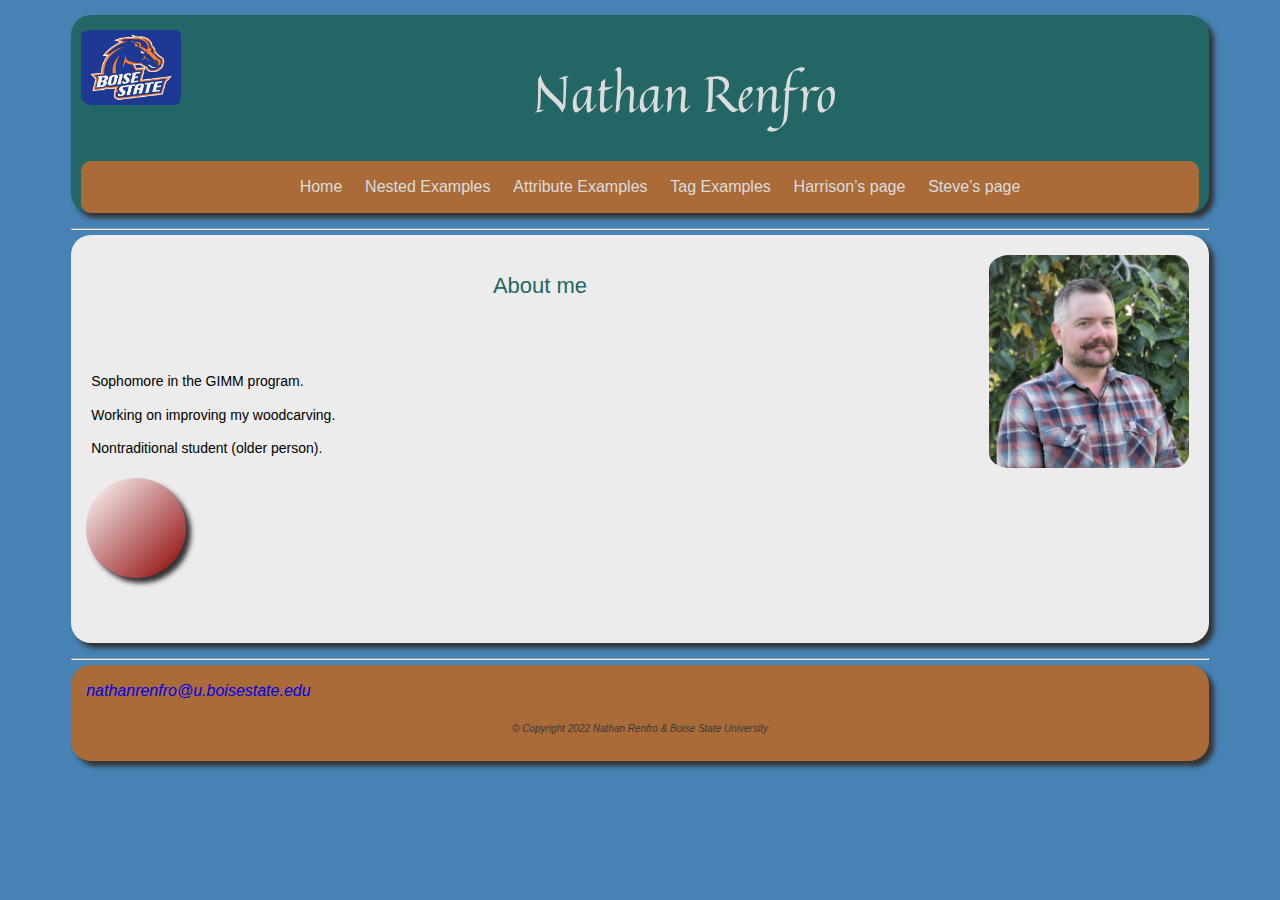
==== index.html @ 8c5238ab "Matching" ====
<DOCTYPE html>
    <html>

    <head>
        <meta name='viewport' content='width=device-width, initial-scale=1.0'>
        <title>Nathan Renfro</title>
        <link rel='stylesheet' href='style.css'>
        <link rel='stylesheet' href='NathanStyle.css'>

    </head>

    <body>
        <div id="WebPage">

            <!-- Banner Section-->



            <header id="Banner">
                <a href="https://www.boisestate.edu/" id="BSULink">
                    <img src="Boise state.jpg" alt="Boise State Logo" id="BSULogo" />
                </a>


                <h1 id="Nathan">Nathan Renfro</h1>


                <nav id="Navigation">
                    <ul id="NavBar">
                        <li class="NavLink"><a href="https://harrisongroom.github.io">Home</a></li>
                        <li class="NavLink"><a href="https://harrisongroom.github.io/Nested.html">Nested
                                Examples</a>
                        </li>
                        <li class="NavLink"><a href="https://harrisongroom.github.io/attributes.html">Attribute
                                Examples</a></li>
                        <li class="NavLink"><a href="https://harrisongroom.github.io/tags.html">Tag Examples</a>
                        </li>
                        <li class="NavLink"><a href="https://harrisongroom.github.io/Harrison.html">Harrison’s
                                page</a>
                        </li>
                        <li class="NavLink"><a href="https://steveclowdus.github.io">Steve’s page</a></li>

                    </ul>
                </nav>

            </header>
            <!-- Banner Section-->
            <hr>
            <!-- Main Content Section-->
            <div class="WrapperMain">

                <img src="Nathan.png" alt="Picture of Nathan" id="NathanPNG" />
                <section id="NathanAbout">
                    <div id="About">
                        <h2>About me</h2>
                        <br>
                        <p>Sophomore in the GIMM program.</p>
                        <p>Working on improving my woodcarving.</p>
                        <p>Nontraditional student (older person).</p>
                    </div>
                    <div></div>

                </section>
                <div class="ball"></div>
                <iframe id="elite"  src="https://www.youtube.com/embed/TL6LdQU_Uu4" title="YouTube video player" frameborder="0" allow="accelerometer; autoplay; clipboard-write; encrypted-media; gyroscope; picture-in-picture" allowfullscreen></iframe>
                <br>


            </div>
            <!-- Main Content Section-->
            <hr>
            <!-- Footer -->
            <footer id="Footer">
                <div id="email">
                    <a href="mailto: nathanrenfro@u.boisestate.edu">
                        <address>nathanrenfro@u.boisestate.edu</address>
                    </a>
                </div>
                <div id="copyright">
                    <p>&copy; Copyright 2022 Nathan Renfro & Boise State University</p>
                </div>
            </footer>
            <!-- Footer -->
        </div>
        
    </body>



    </html>
---- style.css ----
/* Import reset.css*/
@import url(reset.css);
@import url('https://fonts.googleapis.com/css2?family=Quintessential&display=swap');

/*color scheme https://paletton.com/#uid=23h050kllllaFw0g0qFqFg0w0aF Primary color #226765 complement color #AA6b39*/

html {
	background-color: steelblue;
	color: black;
	font-family: 'Lucida Sans', 'Lucida Sans Regular', 'Lucida Grande', 'Lucida Sans Unicode', Geneva, Verdana, sans-serif;
	font-size: 62.5%; /*10px based on the default font size of the browswer*/
}
 /*harrison*/
body {
	line-height: 1.4;
}

h1 {
	font-weight: 400;/*harrison*/
	font-size: 5rem;
	line-height: 1.1;
	color: #DCDCDC;
	text-align: center;
	clear: both;
	padding: 0.7rem 1.5rem;
}

h2 {
	font-size: 2.2rem;
	font-weight: 400;
	line-height: 1.1; 
	text-align: center;
	color: #226765;
}

	h2 a {
		font-size: inherit;
	}

h3 {
	font-size: 1.8rem; 
	font-weight: 400;
	line-height: 1.1;
	text-align: center;
	color: #226765;
}
 /*harrison*/
p {
	font-size: 1.4rem;
}

a {
	font-size: 1.6rem;
	text-decoration: none;
}

#WebPage {
	width: 90%;
	margin: 1.5rem auto;
}

#Banner {
	background-color: #226765;
	border-radius: 20px;
	box-shadow: 5px 5px 5px #333333;
	padding: 1rem 1rem 0 1rem;
	margin-bottom: 1.5rem;
}
    #Banner a#BSULink{ /* Nathan */
        float: left;
    }

	#Banner nav { /* Nathan */
		background-color: #AA6b39;
		border-radius: 10px;
		padding: 0.5rem 0;
		overflow: hidden;
        clear: both;
	}

		#Banner nav ul { /* Nathan */
			text-align: center;
		}

		#Banner nav li { /* Nathan */
			display: inline;
		}

		#Banner nav a { /* Nathan */
			color: #DCDCDC;
			padding: 1.0rem 1.0rem;
		}

			#Banner nav a:hover { /* Nathan */
				background-color: #0D4D4B;
				color: #AA6b39;
			}

/*-------------------------------------Content area-------------------------------------*/
#Wrapper {
	background-color: #ECECEC;
	border-radius: 20px;
	box-shadow: 5px 5px 5px #333333;
	margin-bottom: 1.5rem;
	overflow: hidden;
}



	#Wrapper h2 {
		padding: 1rem 0;
	}

.WrapperMain { /* Nathan */
	background-color: #ECECEC;
	border-radius: 20px;
	box-shadow: 5px 5px 5px #333333;
	margin-bottom: 1.5rem;
	padding: 1.5rem;
	overflow: hidden;
	font-size: 1.5rem;
}
.WrapperMain img#NathanPNG{ /* Nathan */
    float: right;
}
.IframePages{ /* Nathan */
	background-color: #ECECEC;
	font-size: 1.5rem;	
}

#mainIframe { /* Nathan */
	width: 100%;
	height: 100%;
}

#About{ /* Nathan */
	color: black;
	font-size: 3rem;
}

#Nathan{ /* Nathan */
	font-family: 'Quintessential', cursive;
	float: center;
    clear: none;
}

#BSULogo { /* Nathan */
    width: 100px;
    height: auto;
    padding-right: 5px;
    padding-top: 5px;
	border-radius: 10px;
	margin-bottom: 1rem;
}

#NathanPNG{ /* Nathan */
	width: 200px;
    height: auto;
    padding-right: 5px;
    padding-top: 5px;
	padding-bottom: 5px;
	border-radius: 20px;
}
#NathanAbout{ /* Nathan */
	padding: .5rem;
}
#NathanMainPic{ /* Nathan */
	width: 200px;
    height: auto;
	margin-bottom: 1rem;
	border-radius: 20px;
	box-shadow: 5px 5px 5px #333333;
}
#elite{
	width:auto;
	height:auto;
	clear:right;
	float: right;
	border-radius: 20px;
}
/*----------------------------side links--------------------------------------*/
#SideLinks {
	width: 20%;
	float: left;
	background-color: #ECECEC;
}

	#SideLinks ul {
		text-align: center;
	}

	#SideLinks li {
		padding: 1.0rem;
	}

	#SideLinks a {
		color: #072c66;
	}

		#SideLinks a:hover {
			color: #AA6b39;
			text-decoration: underline;
		}

/*----------------------------------------------Blog Articles----------------------------------------*/
#Posts {
	width: 80%;
	float: right;
	background-color: white;
}

	#Posts a {
		color: #226765;
	}

		#Posts a:hover {
			color: #AA6b39;
			text-decoration: underline;
		}

	#Posts p {
		padding: 1rem;
		margin: 1.5rem 0;
	}

	#Posts hr {
		border-color: #eeeeee;
		border-style: ridge;
	}

	#Posts footer {
		padding: 0.5rem;
	}

/*----------------------------------------------------Footer----------------------------------*/
#Footer {
	background-color: #AA6b39;
	border-radius: 20px;
	box-shadow: 5px 5px 5px #333333;
	padding: 1.5rem;
	margin-bottom: 1.5rem;
	overflow: hidden;
}



#Footer p {
	clear: both;
	padding-top: 1rem;
	text-align: center;
	font-size: 1rem;
	font-style: italic;
	color: #393939;
}
---- NathanStyle.css ----
.ball {
    width: 100px;
    height: 100px;
    border-radius: 50%;
    box-shadow: 5px 5px 5px #333333;  
    background-color: #FF5722;
    background-image: linear-gradient(135deg, white, darkred);   
    animation: bounce 0.5s cubic-bezier(.5,0.05,1,.5);
    animation-direction: alternate;
    animation-iteration-count: infinite;
    float:left;
  }
  @keyframes bounce {
    from { transform: translate3d(0, 0, 0);     }
    to   { transform: translate3d(0, 200px, 0); }
  }
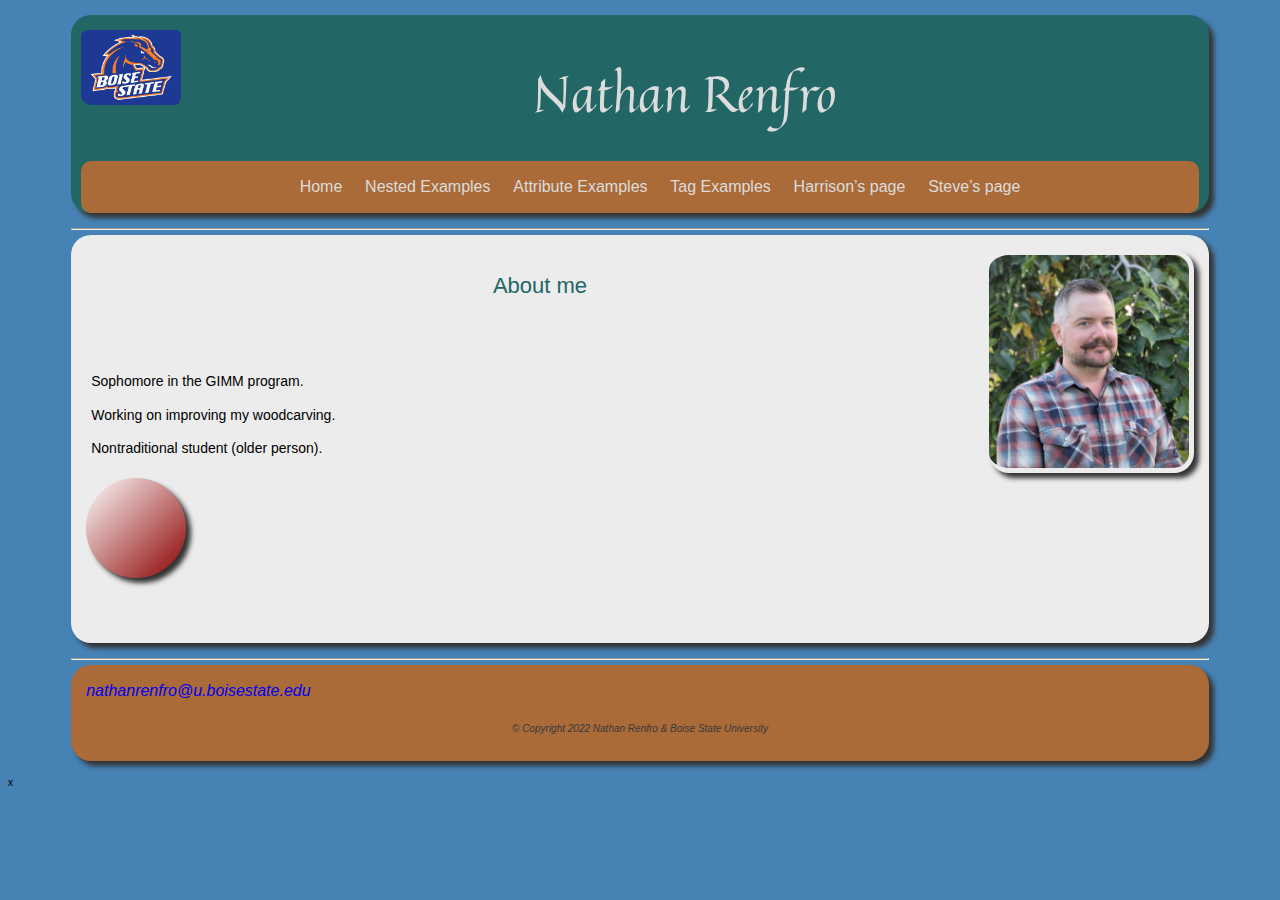
==== commit ecc3c492: "Updates" ====
--- a/index.html
+++ b/index.html
@@ -6,24 +6,19 @@
         <title>Nathan Renfro</title>
         <link rel='stylesheet' href='style.css'>
         <link rel='stylesheet' href='NathanStyle.css'>
-
     </head>
 
     <body>
         <div id="WebPage">
 
             <!-- Banner Section-->
+            <header id="Banner">
 
-
-
-            <header id="Banner">
                 <a href="https://www.boisestate.edu/" id="BSULink">
                     <img src="Boise state.jpg" alt="Boise State Logo" id="BSULogo" />
                 </a>
 
-
                 <h1 id="Nathan">Nathan Renfro</h1>
-
 
                 <nav id="Navigation">
                     <ul id="NavBar">
@@ -87,4 +82,4 @@
 
 
 
-    </html>+    </html>x--- a/style.css
+++ b/style.css
@@ -122,6 +122,7 @@
 }
 .WrapperMain img#NathanPNG{ /* Nathan */
     float: right;
+	box-shadow: 5px 5px 5px #333333;
 }
 .IframePages{ /* Nathan */
 	background-color: #ECECEC;
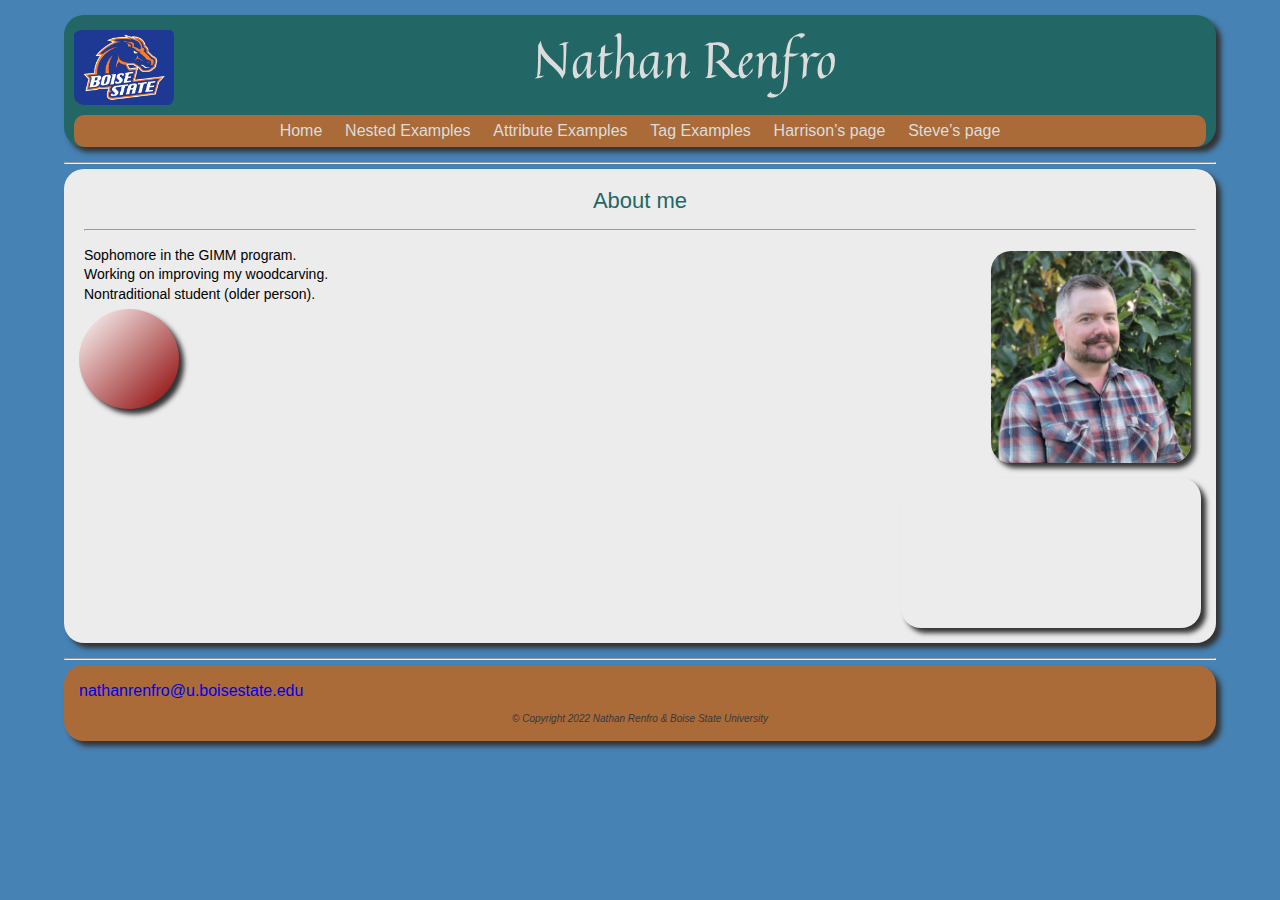
==== commit bd2c0be6: "matching" ====
--- a/index.html
+++ b/index.html
@@ -6,19 +6,24 @@
         <title>Nathan Renfro</title>
         <link rel='stylesheet' href='style.css'>
         <link rel='stylesheet' href='NathanStyle.css'>
+
     </head>
 
     <body>
         <div id="WebPage">
 
             <!-- Banner Section-->
+
+
+
             <header id="Banner">
-
                 <a href="https://www.boisestate.edu/" id="BSULink">
                     <img src="Boise state.jpg" alt="Boise State Logo" id="BSULogo" />
                 </a>
 
+
                 <h1 id="Nathan">Nathan Renfro</h1>
+
 
                 <nav id="Navigation">
                     <ul id="NavBar">
@@ -44,20 +49,26 @@
             <!-- Main Content Section-->
             <div class="WrapperMain">
 
-                <img src="Nathan.png" alt="Picture of Nathan" id="NathanPNG" />
+
                 <section id="NathanAbout">
                     <div id="About">
-                        <h2>About me</h2>
-                        <br>
+                        <h2 id="NAbout">About me</h2>
+                        <hr>
+                        <img src="Nathan.png" alt="Picture of Nathan" id="NathanPNG" />
+
                         <p>Sophomore in the GIMM program.</p>
                         <p>Working on improving my woodcarving.</p>
                         <p>Nontraditional student (older person).</p>
+
                     </div>
                     <div></div>
 
                 </section>
                 <div class="ball"></div>
-                <iframe id="elite"  src="https://www.youtube.com/embed/TL6LdQU_Uu4" title="YouTube video player" frameborder="0" allow="accelerometer; autoplay; clipboard-write; encrypted-media; gyroscope; picture-in-picture" allowfullscreen></iframe>
+                <iframe id="elite" src="https://www.youtube.com/embed/TL6LdQU_Uu4" title="YouTube video player"
+                    frameborder="0"
+                    allow="accelerometer; autoplay; clipboard-write; encrypted-media; gyroscope; picture-in-picture"
+                    allowfullscreen></iframe>
                 <br>
 
 
@@ -77,9 +88,9 @@
             </footer>
             <!-- Footer -->
         </div>
-        
+
     </body>
 
 
 
-    </html>x+    </html>--- a/style.css
+++ b/style.css
@@ -105,8 +105,6 @@
 	overflow: hidden;
 }
 
-
-
 	#Wrapper h2 {
 		padding: 1rem 0;
 	}
@@ -122,7 +120,9 @@
 }
 .WrapperMain img#NathanPNG{ /* Nathan */
     float: right;
-	box-shadow: 5px 5px 5px #333333;
+}
+.WrapperMain h2#NABout{ /* Nathan */
+	clear:both;
 }
 .IframePages{ /* Nathan */
 	background-color: #ECECEC;
@@ -157,10 +157,9 @@
 #NathanPNG{ /* Nathan */
 	width: 200px;
     height: auto;
-    padding-right: 5px;
-    padding-top: 5px;
-	padding-bottom: 5px;
-	border-radius: 20px;
+	margin: 5px;
+	border-radius: 20px;
+	box-shadow: 5px 5px 5px #333333;
 }
 #NathanAbout{ /* Nathan */
 	padding: .5rem;
@@ -178,6 +177,8 @@
 	clear:right;
 	float: right;
 	border-radius: 20px;
+	box-shadow: 5px 5px 5px #333333;
+	margin-top: 10px;
 }
 /*----------------------------side links--------------------------------------*/
 #SideLinks {
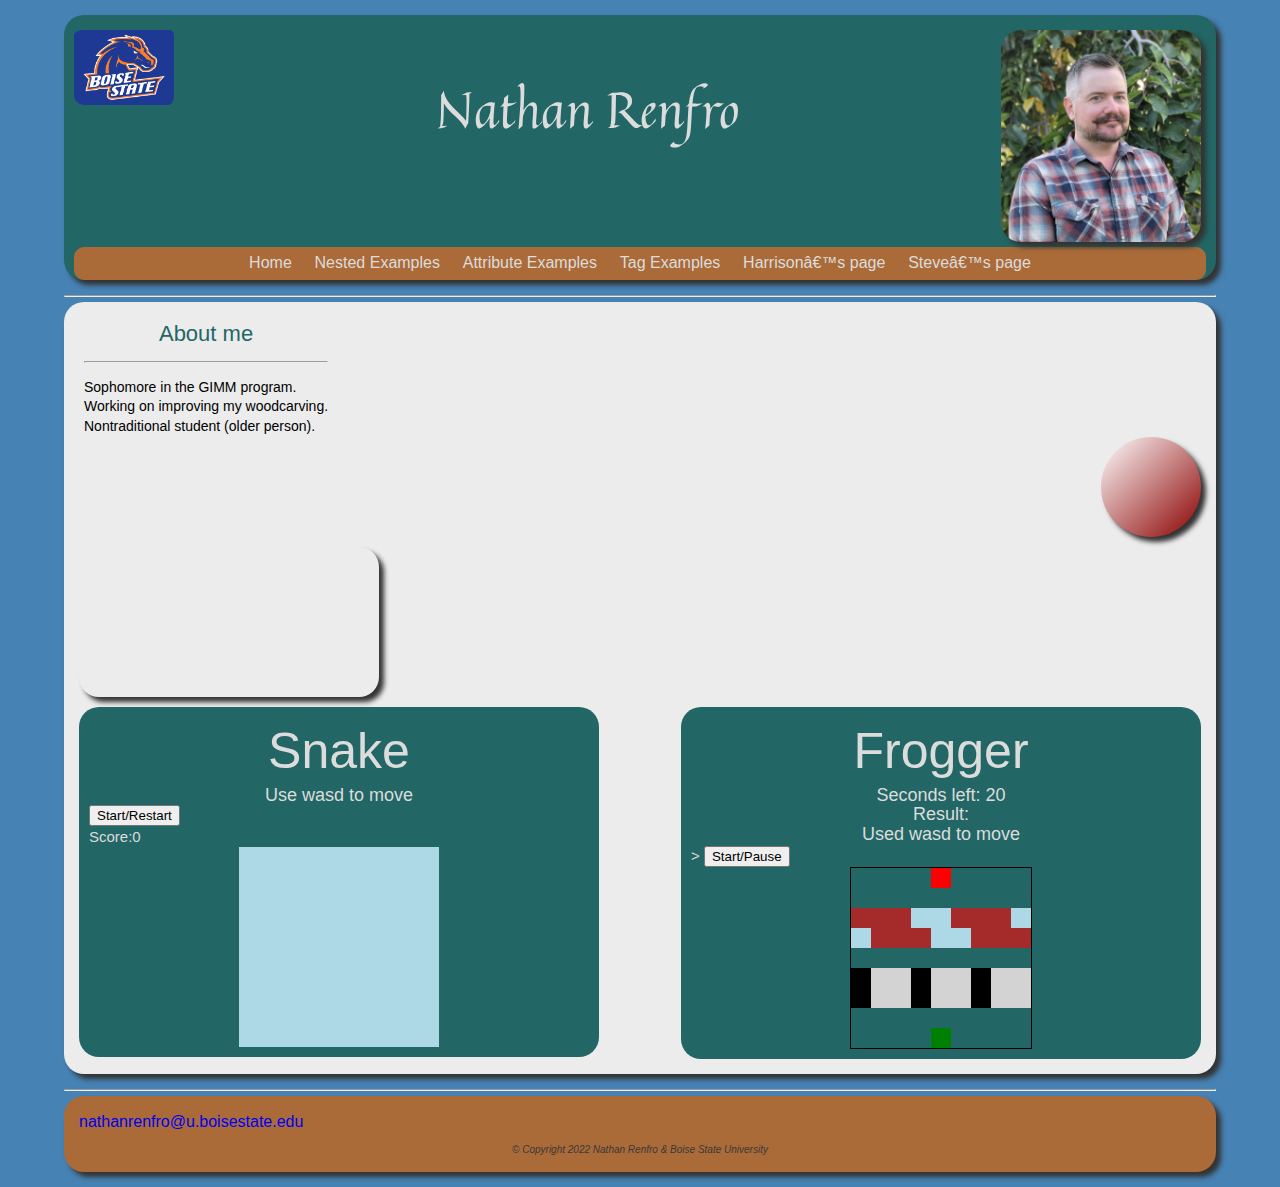
==== commit 59a5a348: "tetris" ====
--- a/index.html
+++ b/index.html
@@ -5,7 +5,7 @@
         <meta name='viewport' content='width=device-width, initial-scale=1.0'>
         <title>Nathan Renfro</title>
         <link rel='stylesheet' href='style.css'>
-        <link rel='stylesheet' href='NathanStyle.css'>
+        <script src="javascripts/snake.js" charset="utf-8">var snd = new Audio("intro.mp3");</script>
 
     </head>
 
@@ -18,12 +18,15 @@
 
             <header id="Banner">
                 <a href="https://www.boisestate.edu/" id="BSULink">
-                    <img src="Boise state.jpg" alt="Boise State Logo" id="BSULogo" />
+                    <img src="images/Boise state.jpg" alt="Boise State Logo" id="BSULogo" />
                 </a>
 
+                <div>
+                    <img src="images/Nathan.png" alt="Picture of Nathan" id="NathanPNG" onclick="snd.play()" />
+                </div>
 
                 <h1 id="Nathan">Nathan Renfro</h1>
-
+              
 
                 <nav id="Navigation">
                     <ul id="NavBar">
@@ -54,14 +57,15 @@
                     <div id="About">
                         <h2 id="NAbout">About me</h2>
                         <hr>
-                        <img src="Nathan.png" alt="Picture of Nathan" id="NathanPNG" />
+
+
 
                         <p>Sophomore in the GIMM program.</p>
                         <p>Working on improving my woodcarving.</p>
                         <p>Nontraditional student (older person).</p>
 
                     </div>
-                    <div></div>
+                 
 
                 </section>
                 <div class="ball"></div>
@@ -71,7 +75,211 @@
                     allowfullscreen></iframe>
                 <br>
 
-
+                <!-- Snake -->
+                <div id="snakeGame">
+                    <h1>Snake</h1>
+                    <h3>Use wasd to move </h3>
+                    <button class='startSnake'>Start/Restart</button>
+                    <div class='scoreSnake'>Score:<span id="snakeScore">0</span></div>
+
+                    <div class='gridSnake'>
+                        <div></div>
+                        <div></div>
+                        <div></div>
+                        <div></div>
+                        <div></div>
+                        <div></div>
+                        <div></div>
+                        <div></div>
+                        <div></div>
+                        <div></div>
+                        <div></div>
+                        <div></div>
+                        <div></div>
+                        <div></div>
+                        <div></div>
+                        <div></div>
+                        <div></div>
+                        <div></div>
+                        <div></div>
+                        <div></div>
+                        <div></div>
+                        <div></div>
+                        <div></div>
+                        <div></div>
+                        <div></div>
+                        <div></div>
+                        <div></div>
+                        <div></div>
+                        <div></div>
+                        <div></div>
+                        <div></div>
+                        <div></div>
+                        <div></div>
+                        <div></div>
+                        <div></div>
+                        <div></div>
+                        <div></div>
+                        <div></div>
+                        <div></div>
+                        <div></div>
+                        <div></div>
+                        <div></div>
+                        <div></div>
+                        <div></div>
+                        <div></div>
+                        <div></div>
+                        <div></div>
+                        <div></div>
+                        <div></div>
+                        <div></div>
+                        <div></div>
+                        <div></div>
+                        <div></div>
+                        <div></div>
+                        <div></div>
+                        <div></div>
+                        <div></div>
+                        <div></div>
+                        <div></div>
+                        <div></div>
+                        <div></div>
+                        <div></div>
+                        <div></div>
+                        <div></div>
+                        <div></div>
+                        <div></div>
+                        <div></div>
+                        <div></div>
+                        <div></div>
+                        <div></div>
+                        <div></div>
+                        <div></div>
+                        <div></div>
+                        <div></div>
+                        <div></div>
+                        <div></div>
+                        <div></div>
+                        <div></div>
+                        <div></div>
+                        <div></div>
+                        <div></div>
+                        <div></div>
+                        <div></div>
+                        <div></div>
+                        <div></div>
+                        <div></div>
+                        <div></div>
+                        <div></div>
+                        <div></div>
+                        <div></div>
+                        <div></div>
+                        <div></div>
+                        <div></div>
+                        <div></div>
+                        <div></div>
+                        <div></div>
+                        <div></div>
+                        <div></div>
+                        <div></div>
+                        <div></div>
+                    </div>
+                </div>
+
+                <!-- Frogger -->
+                <div id="frogger">
+                    <h1>Frogger</h1>
+                    <h3>Seconds left: <span id="time-left">20</span></h3>
+                    <h3>Result: <span id="result"></span></h3>
+                    <h3>Used wasd to move</h3>>
+
+                    <button id="start-pause-button">Start/Pause</button>
+
+                    <div class="gridFrog">
+                        <div></div>
+                        <div></div>
+                        <div></div>
+                        <div></div>
+                        <div class="ending-block"></div>
+                        <div></div>
+                        <div></div>
+                        <div></div>
+                        <div></div>
+                        <div></div>
+                        <div></div>
+                        <div></div>
+                        <div></div>
+                        <div></div>
+                        <div></div>
+                        <div></div>
+                        <div></div>
+                        <div></div>
+                        <div class="log-left l1"></div>
+                        <div class="log-left l2"></div>
+                        <div class="log-left l3"></div>
+                        <div class="log-left l4"></div>
+                        <div class="log-left l5"></div>
+                        <div class="log-left l1"></div>
+                        <div class="log-left l2"></div>
+                        <div class="log-left l3"></div>
+                        <div class="log-left l4"></div>
+                        <div class="log-right l5"></div>
+                        <div class="log-right l1"></div>
+                        <div class="log-right l2"></div>
+                        <div class="log-right l3"></div>
+                        <div class="log-right l4"></div>
+                        <div class="log-right l5"></div>
+                        <div class="log-right l1"></div>
+                        <div class="log-right l2"></div>
+                        <div class="log-right l3"></div>
+                        <div></div>
+                        <div></div>
+                        <div></div>
+                        <div></div>
+                        <div></div>
+                        <div></div>
+                        <div></div>
+                        <div></div>
+                        <div></div>
+                        <div class="car-left c1"></div>
+                        <div class="car-left c2"></div>
+                        <div class="car-left c3"></div>
+                        <div class="car-left c1"></div>
+                        <div class="car-left c2"></div>
+                        <div class="car-left c3"></div>
+                        <div class="car-left c1"></div>
+                        <div class="car-left c2"></div>
+                        <div class="car-left c3"></div>
+                        <div class="car-right c1"></div>
+                        <div class="car-right c2"></div>
+                        <div class="car-right c3"></div>
+                        <div class="car-right c1"></div>
+                        <div class="car-right c2"></div>
+                        <div class="car-right c3"></div>
+                        <div class="car-right c1"></div>
+                        <div class="car-right c2"></div>
+                        <div class="car-right c3"></div>
+                        <div></div>
+                        <div></div>
+                        <div></div>
+                        <div></div>
+                        <div></div>
+                        <div></div>
+                        <div></div>
+                        <div></div>
+                        <div></div>
+                        <div></div>
+                        <div></div>
+                        <div></div>
+                        <div></div>
+                        <div class="starting-block frog"></div>
+                        <div></div>
+                        <div></div>
+                        <div></div>
+                        <div></div>
+                    </div>
+                    <script src="javascripts/frogger.js" charset="utf-8"></script>
+                </div>
             </div>
             <!-- Main Content Section-->
             <hr>
--- a/style.css
+++ b/style.css
@@ -59,7 +59,7 @@
 	margin: 1.5rem auto;
 }
 
-#Banner {
+#Banner { /* Nathan */
 	background-color: #226765;
 	border-radius: 20px;
 	box-shadow: 5px 5px 5px #333333;
@@ -118,8 +118,9 @@
 	overflow: hidden;
 	font-size: 1.5rem;
 }
-.WrapperMain img#NathanPNG{ /* Nathan */
+#Banner img#NathanPNG{ /* Nathan */
     float: right;
+	clear:none;
 }
 .WrapperMain h2#NABout{ /* Nathan */
 	clear:both;
@@ -137,12 +138,14 @@
 #About{ /* Nathan */
 	color: black;
 	font-size: 3rem;
+	float:left;
 }
 
 #Nathan{ /* Nathan */
 	font-family: 'Quintessential', cursive;
 	float: center;
     clear: none;
+	margin-top: 5rem;
 }
 
 #BSULogo { /* Nathan */
@@ -161,6 +164,10 @@
 	border-radius: 20px;
 	box-shadow: 5px 5px 5px #333333;
 }
+#NathanPNG:hover{
+	width: 400px;
+    height: auto;	
+}
 #NathanAbout{ /* Nathan */
 	padding: .5rem;
 }
@@ -174,11 +181,123 @@
 #elite{
 	width:auto;
 	height:auto;
-	clear:right;
+	float: left;
+	clear: both;
+	border-radius: 20px;
+	box-shadow: 5px 5px 5px #333333;
+	margin-top: 10px;
+}
+.ball {
+    width: 100px;
+    height: 100px;
+    border-radius: 50%;
+    box-shadow: 5px 5px 5px #333333;  
+    background-color: #FF5722;
+    background-image: linear-gradient(135deg, white, darkred);   
+    animation: bounce 0.5s cubic-bezier(.5,0.05,1,.5);
+    animation-direction: alternate;
+    animation-iteration-count: infinite;
+    float:right;
+	clear: both;
+  }
+  @keyframes bounce {
+    from { transform: translate3d(0, 0, 0);     }
+    to   { transform: translate3d(0, 200px, 0); }
+  }
+/*----------------------------Snake--------------------------------------*/
+#snakeGame{
+	clear: left;
+	background-color: #226765;
+	width: 500px;
+	float: left;
+	padding: 1rem;
+	border-radius: 2rem;
+	margin-top: 1rem;
+	color:#DCDCDC;
+}
+#snakeGame h3{
+	color:#DCDCDC;
+}
+.gridSnake {
+    width: 200px;
+    height: 200px;
+	margin: auto;
+    display: flex;
+    flex-wrap: wrap;
+    border-style: solid;
+    background-color: lightblue;
+  }
+  
+  .gridSnake div {
+    width: 20px;
+    height: 20px;
+  }
+  
+  .snake {
+    border-radius: 3px;
+    background-color: green;
+	background-image: radial-gradient(green, rgb(69, 187, 69));
+  }
+  
+  .apple {
+    background-color: red;
+	background-image: radial-gradient(red, darkred);
+    border-radius: 7px 7px 9px 9px;
+  }
+
+/*----------------------------frogger--------------------------------------*/
+#frogger{
+	clear: right;
+	background-color: #226765;
+	width: 500px;
 	float: right;
-	border-radius: 20px;
-	box-shadow: 5px 5px 5px #333333;
-	margin-top: 10px;
+	padding: 1rem;
+	border-radius: 2rem;
+	margin-top: 1rem;
+	color:#DCDCDC;
+}
+#frogger h3{
+	color:#DCDCDC;
+}
+.gridFrog {
+    border: 1px solid black;
+    height: 180px;
+    width: 180px;
+    display: flex;
+    flex-wrap: wrap;
+	margin: auto;
+}
+
+.gridFrog div {
+    height: 20px;
+    width: 20px;
+}
+
+.ending-block {
+    background-color: red;
+}
+
+.starting-block {
+    background-color: blue;
+}
+.l1, .l2, .l3 {
+    background-color: brown;
+}
+
+.l4, .l5 {
+    background-color: lightblue;
+}
+
+.c1 {
+    background-color: black;
+}
+
+.c2, .c3 {
+    background-color: lightgrey;
+}
+
+.frog {
+    background-color: green;
 }
 /*----------------------------side links--------------------------------------*/
 #SideLinks {
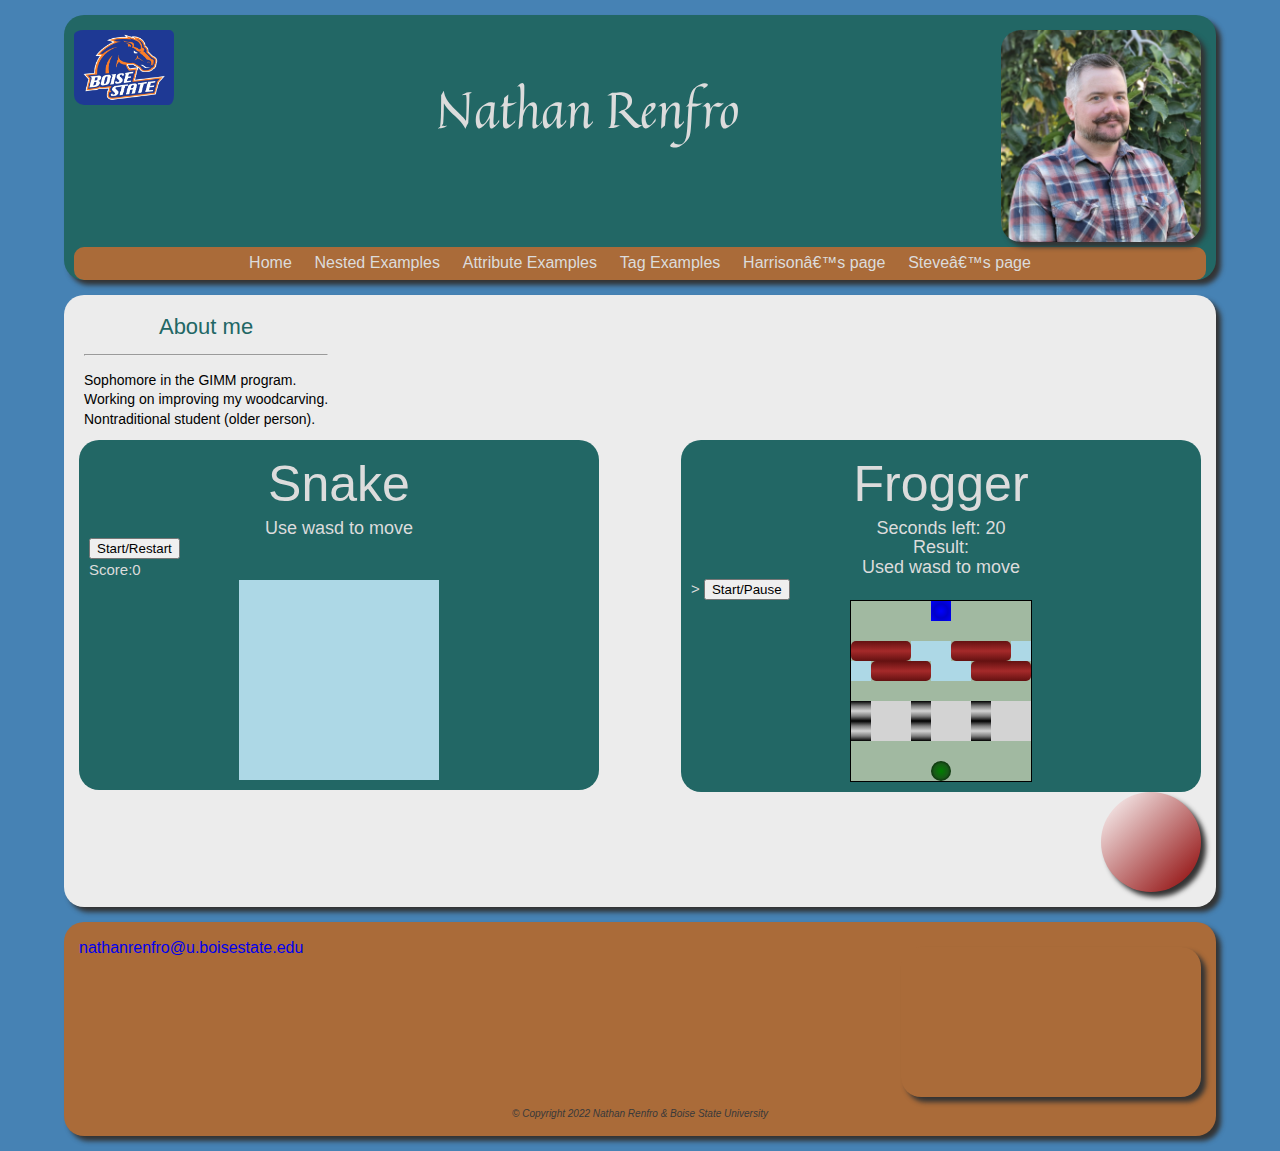
==== commit 7f216342: "Updated layout" ====
--- a/index.html
+++ b/index.html
@@ -4,8 +4,8 @@
     <head>
         <meta name='viewport' content='width=device-width, initial-scale=1.0'>
         <title>Nathan Renfro</title>
-        <link rel='stylesheet' href='style.css'>
-        <script src="javascripts/snake.js" charset="utf-8">var snd = new Audio("intro.mp3");</script>
+        <link rel='stylesheet' href='styles/style.css'>
+        <script src="javascripts/snake.js" charset="utf-8">var snd = new Audio("sounds/intro.mp3");</script>
 
     </head>
 
@@ -26,7 +26,7 @@
                 </div>
 
                 <h1 id="Nathan">Nathan Renfro</h1>
-              
+
 
                 <nav id="Navigation">
                     <ul id="NavBar">
@@ -48,7 +48,7 @@
 
             </header>
             <!-- Banner Section-->
-            <hr>
+
             <!-- Main Content Section-->
             <div class="WrapperMain">
 
@@ -65,17 +65,14 @@
                         <p>Nontraditional student (older person).</p>
 
                     </div>
-                 
-
+
+                    
                 </section>
-                <div class="ball"></div>
-                <iframe id="elite" src="https://www.youtube.com/embed/TL6LdQU_Uu4" title="YouTube video player"
-                    frameborder="0"
-                    allow="accelerometer; autoplay; clipboard-write; encrypted-media; gyroscope; picture-in-picture"
-                    allowfullscreen></iframe>
+
+
                 <br>
 
-                <!-- Snake -->
+                <!------------------------------------------  Snake ------------------------------------------>
                 <div id="snakeGame">
                     <h1>Snake</h1>
                     <h3>Use wasd to move </h3>
@@ -186,7 +183,8 @@
                     </div>
                 </div>
 
-                <!-- Frogger -->
+
+                <!------------------------------------------ Frogger ------------------------------------------>
                 <div id="frogger">
                     <h1>Frogger</h1>
                     <h3>Seconds left: <span id="time-left">20</span></h3>
@@ -280,11 +278,19 @@
                     </div>
                     <script src="javascripts/frogger.js" charset="utf-8"></script>
                 </div>
+                <div class="ball"></div>
+                   
+                
             </div>
             <!-- Main Content Section-->
-            <hr>
+
             <!-- Footer -->
             <footer id="Footer">
+                <iframe id="elite" src="https://www.youtube.com/embed/TL6LdQU_Uu4" title="YouTube video player"
+                frameborder="0"
+                allow="accelerometer; autoplay; clipboard-write; encrypted-media; gyroscope; picture-in-picture"
+                allowfullscreen>
+            </iframe>
                 <div id="email">
                     <a href="mailto: nathanrenfro@u.boisestate.edu">
                         <address>nathanrenfro@u.boisestate.edu</address>
@@ -293,7 +299,9 @@
                 <div id="copyright">
                     <p>&copy; Copyright 2022 Nathan Renfro & Boise State University</p>
                 </div>
+
             </footer>
+
             <!-- Footer -->
         </div>
 
--- a/styles/style.css
+++ b/styles/style.css
@@ -0,0 +1,399 @@
+/* Import reset.css*/
+@import url(reset.css);
+@import url('https://fonts.googleapis.com/css2?family=Quintessential&display=swap');
+
+/*color scheme https://paletton.com/#uid=23h050kllllaFw0g0qFqFg0w0aF Primary color #226765 complement color #AA6b39*/
+
+html {
+	background-color: steelblue;
+	color: black;
+	font-family: 'Lucida Sans', 'Lucida Sans Regular', 'Lucida Grande', 'Lucida Sans Unicode', Geneva, Verdana, sans-serif;
+	font-size: 62.5%; /*10px based on the default font size of the browswer*/
+}
+ /*harrison*/
+body {
+	line-height: 1.4;
+}
+
+h1 {
+	font-weight: 400;/*harrison*/
+	font-size: 5rem;
+	line-height: 1.1;
+	color: #DCDCDC;
+	text-align: center;
+	clear: both;
+	padding: 0.7rem 1.5rem;
+}
+
+h2 {
+	font-size: 2.2rem;
+	font-weight: 400;
+	line-height: 1.1; 
+	text-align: center;
+	color: #226765;
+}
+
+	h2 a {
+		font-size: inherit;
+	}
+
+h3 {
+	font-size: 1.8rem; 
+	font-weight: 400;
+	line-height: 1.1;
+	text-align: center;
+	color: #226765;
+}
+ /*harrison*/
+p {
+	font-size: 1.4rem;
+}
+
+a {
+	font-size: 1.6rem;
+	text-decoration: none;
+}
+
+#WebPage {
+	width: 90%;
+	margin: 1.5rem auto;
+}
+
+#Banner { /* Nathan */
+	background-color: #226765;
+	border-radius: 20px;
+	box-shadow: 5px 5px 5px #333333;
+	padding: 1rem 1rem 0 1rem;
+	margin-bottom: 1.5rem;
+}
+    #Banner a#BSULink{ /* Nathan */
+        float: left;
+    }
+
+	#Banner nav { /* Nathan */
+		background-color: #AA6b39;
+		border-radius: 10px;
+		padding: 0.5rem 0;
+		overflow: hidden;
+        clear: both;
+	}
+
+		#Banner nav ul { /* Nathan */
+			text-align: center;
+		}
+
+		#Banner nav li { /* Nathan */
+			display: inline;
+		}
+
+		#Banner nav a { /* Nathan */
+			color: #DCDCDC;
+			padding: 1.0rem 1.0rem;
+		}
+
+			#Banner nav a:hover { /* Nathan */
+				background-color: #0D4D4B;
+				color: #AA6b39;
+			}
+
+/*-------------------------------------Content area-------------------------------------*/
+#Wrapper {
+	background-color: #ECECEC;
+	border-radius: 20px;
+	box-shadow: 5px 5px 5px #333333;
+	margin-bottom: 1.5rem;
+	overflow: hidden;
+}
+
+	#Wrapper h2 {
+		padding: 1rem 0;
+	}
+
+.WrapperMain { /* Nathan */
+	background-color: #ECECEC;
+	border-radius: 20px;
+	box-shadow: 5px 5px 5px #333333;
+	margin-bottom: 1.5rem;
+	padding: 1.5rem;
+	overflow: hidden;
+	font-size: 1.5rem;
+}
+#Banner img#NathanPNG{ /* Nathan */
+    float: right;
+	clear:none;
+}
+.WrapperMain h2#NABout{ /* Nathan */
+	clear:both;
+}
+.IframePages{ /* Nathan */
+	background-color: #ECECEC;
+	font-size: 1.5rem;	
+}
+
+#mainIframe { /* Nathan */
+	width: 100%;
+	height: 100%;
+}
+
+#About{ /* Nathan */
+	color: black;
+	font-size: 3rem;
+	float:left;
+}
+
+#Nathan{ /* Nathan */
+	font-family: 'Quintessential', cursive;
+	float: center;
+    clear: none;
+	margin-top: 5rem;
+}
+
+#BSULogo { /* Nathan */
+    width: 100px;
+    height: auto;
+    padding-right: 5px;
+    padding-top: 5px;
+	border-radius: 10px;
+	margin-bottom: 1rem;
+}
+
+#NathanPNG{ /* Nathan */
+	width: 200px;
+    height: auto;
+	margin: 5px;
+	border-radius: 20px;
+	box-shadow: 5px 5px 5px #333333;
+}
+#NathanPNG:hover{
+	width: 400px;
+    height: auto;	
+}
+#NathanAbout{ /* Nathan */
+	padding: .5rem;
+	clear:both;
+}
+#NathanMainPic{ /* Nathan */
+	width: 200px;
+    height: auto;
+	margin-bottom: 1rem;
+	border-radius: 20px;
+	box-shadow: 5px 5px 5px #333333;
+}
+#elite{
+	width:auto;
+	height:auto;
+	float: right;
+	clear:none;
+	border-radius: 20px;
+	box-shadow: 5px 5px 5px #333333;
+	margin-top: 10px;
+}
+
+.ball {
+    width: 100px;
+    height: 100px;
+    border-radius: 50%;
+    box-shadow: 5px 5px 5px #333333;  
+    background-color: #FF5722;
+    background-image: linear-gradient(135deg, white, darkred);   
+    animation: bounce 0.5s cubic-bezier(.5,0.05,1,.5);
+    animation-direction: alternate;
+    animation-iteration-count: infinite;
+    
+	float: right;
+	clear: both;
+  }
+  @keyframes bounce {
+    from { transform: translate3d(0, 0, 0);     }
+    to   { transform: translate3d(0, 200px, 0); }
+  }
+/*----------------------------Snake--------------------------------------*/
+#snakeGame{
+	clear: left;
+	background-color: #226765;
+	width: 500px;
+	float: left;
+	padding: 1rem;
+	border-radius: 2rem;
+	margin-top: 1rem;
+	color:#DCDCDC;
+}
+#snakeGame h3{
+	color:#DCDCDC;
+}
+.gridSnake {
+    width: 200px;
+    height: 200px;
+	margin: auto;
+    display: flex;
+    flex-wrap: wrap;
+    border-style: solid;
+    background-color: lightblue;
+  }
+  
+  .gridSnake div {
+    width: 20px;
+    height: 20px;
+  }
+  
+  .snake {
+    border-radius: 3px;
+    background-color: green;
+	background-image: radial-gradient(green, rgb(69, 187, 69));
+  }
+  
+  .apple {
+    background-color: red;
+	background-image: radial-gradient(red, darkred);
+    border-radius: 7px 7px 9px 9px;
+  }
+
+/*----------------------------frogger--------------------------------------*/
+#frogger{
+	clear: right;
+	background-color: #226765;
+	width: 500px;
+	float: right;
+	padding: 1rem;
+	border-radius: 2rem;
+	margin-top: 1rem;
+	color:#DCDCDC;
+}
+#frogger h3{
+	color:#DCDCDC;
+}
+.gridFrog {
+    border: 1px solid black;
+    height: 180px;
+    width: 180px;
+    display: flex;
+    flex-wrap: wrap;
+	margin: auto;
+	background-color: rgb(161, 185, 161);
+}
+
+.gridFrog div {
+    height: 20px;
+    width: 20px;
+}
+
+.ending-block {
+    background-color: red;
+	background-image: radial-gradient(blue,rgb(0, 0, 201), blue);
+}
+
+.starting-block {
+    background-color: blue;
+}
+.l1 {
+    background-color: brown;
+	background-image: linear-gradient(rgb(100, 17, 17),brown, rgb(100, 17, 17));
+	border-radius: 5px 0px 0px 5px;
+}
+.l2 {
+    background-color: brown;
+	background-image: linear-gradient(rgb(100, 17, 17),brown, rgb(100, 17, 17));
+}
+.l3 {
+    background-color: brown;
+	background-image: linear-gradient(rgb(100, 17, 17),brown, rgb(100, 17, 17));
+	border-radius: 0px 5px 5px 0px;
+}
+.l4, .l5 {
+    background-color: lightblue;
+}
+
+.c1 {
+    background-color: black;
+	background-image: linear-gradient(black,grey, lightgrey, grey, black);
+}
+
+.c2, .c3 {
+    background-color: lightgrey;
+}
+
+.frog {
+    background-color: green;
+	background-image: radial-gradient(green, rgb(23, 90, 23), black);
+	border-radius: 10px;
+	
+}
+/*----------------------------side links--------------------------------------*/
+#SideLinks {
+	width: 20%;
+	float: left;
+	background-color: #ECECEC;
+}
+
+	#SideLinks ul {
+		text-align: center;
+	}
+
+	#SideLinks li {
+		padding: 1.0rem;
+	}
+
+	#SideLinks a {
+		color: #072c66;
+	}
+
+		#SideLinks a:hover {
+			color: #AA6b39;
+			text-decoration: underline;
+		}
+
+/*----------------------------------------------Blog Articles----------------------------------------*/
+#Posts {
+	width: 80%;
+	float: right;
+	background-color: white;
+}
+
+	#Posts a {
+		color: #226765;
+	}
+
+		#Posts a:hover {
+			color: #AA6b39;
+			text-decoration: underline;
+		}
+
+	#Posts p {
+		padding: 1rem;
+		margin: 1.5rem 0;
+	}
+
+	#Posts hr {
+		border-color: #eeeeee;
+		border-style: ridge;
+	}
+
+	#Posts footer {
+		padding: 0.5rem;
+	}
+
+/*----------------------------------------------------Footer----------------------------------*/
+#Footer {
+	background-color: #AA6b39;
+	border-radius: 20px;
+	box-shadow: 5px 5px 5px #333333;
+	padding: 1.5rem;
+	margin-bottom: 1.5rem;
+	overflow: hidden;
+}
+
+
+
+#Footer p {
+	clear: both;
+	padding-top: 1rem;
+	text-align: center;
+	font-size: 1rem;
+	font-style: italic;
+	color: #393939;
+}
+
+
+
+
+
